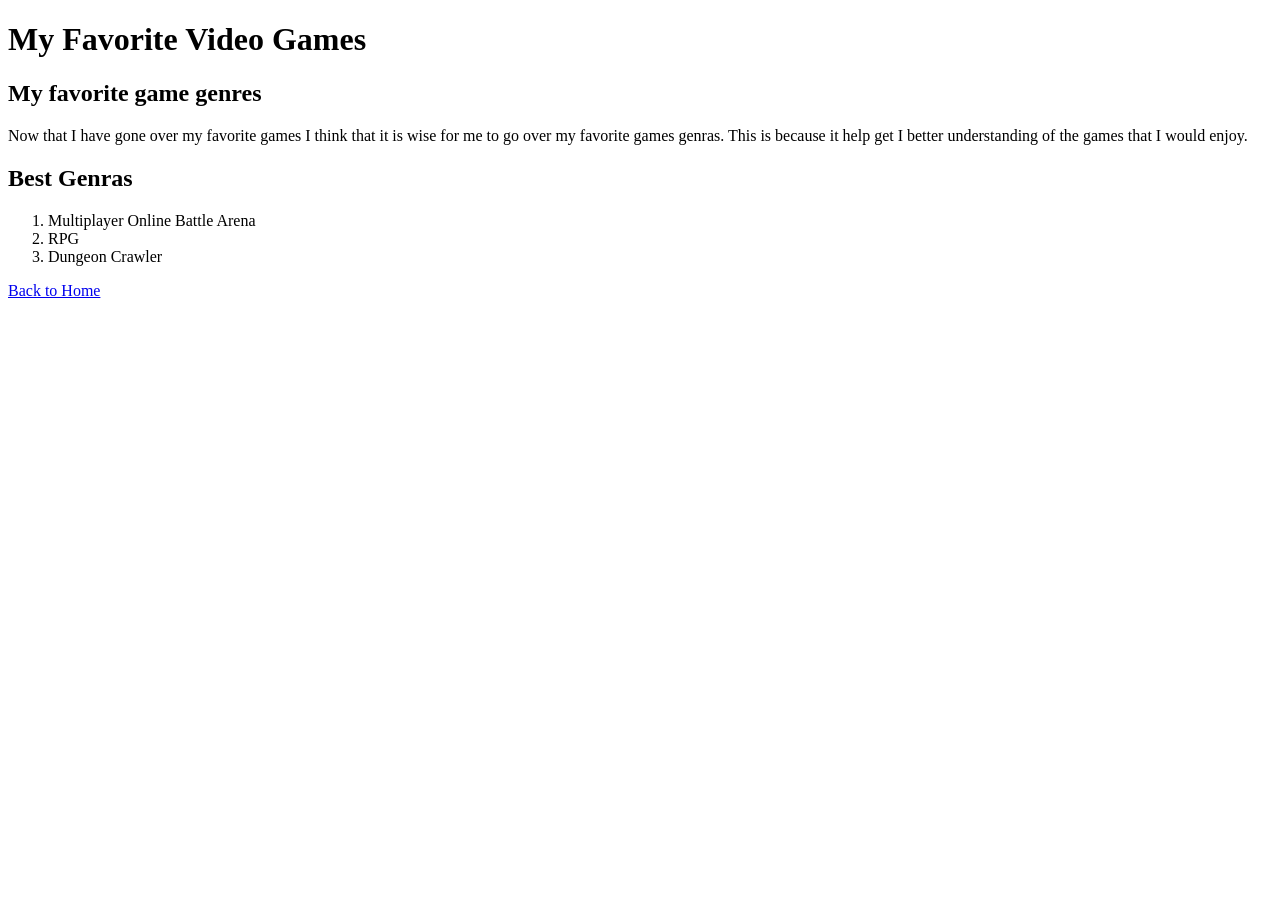
==== page2.html @ 1a66d07c "finished page 2" ====
<!DOCTYPE html>
<html lang="en">
<head>
  <meta charset="UTF-8">
  <title>My Favorite Video Games - Page 2</title>
</head>
<body>

  <header>
    <h1>My Favorite Video Games</h1>
  </header>

  <main>

    <section>
      <h2>My favorite game genres</h2>
      <p>Now that I have gone over my favorite games I think that it is wise for me to go over my favorite games genras. This is because it help get I better understanding of the games that I would enjoy.  </p>
    </section>

    <section>
      <h2>Best Genras</h2>
      <ol>
        <li>Multiplayer Online Battle Arena </li>
        <li>RPG</li>
        <li>Dungeon Crawler</li>
      </ol>
    </section>

  </main>

  <footer>
    <a href="index.html">Back to Home</a>
  </footer>

</body>
</html>
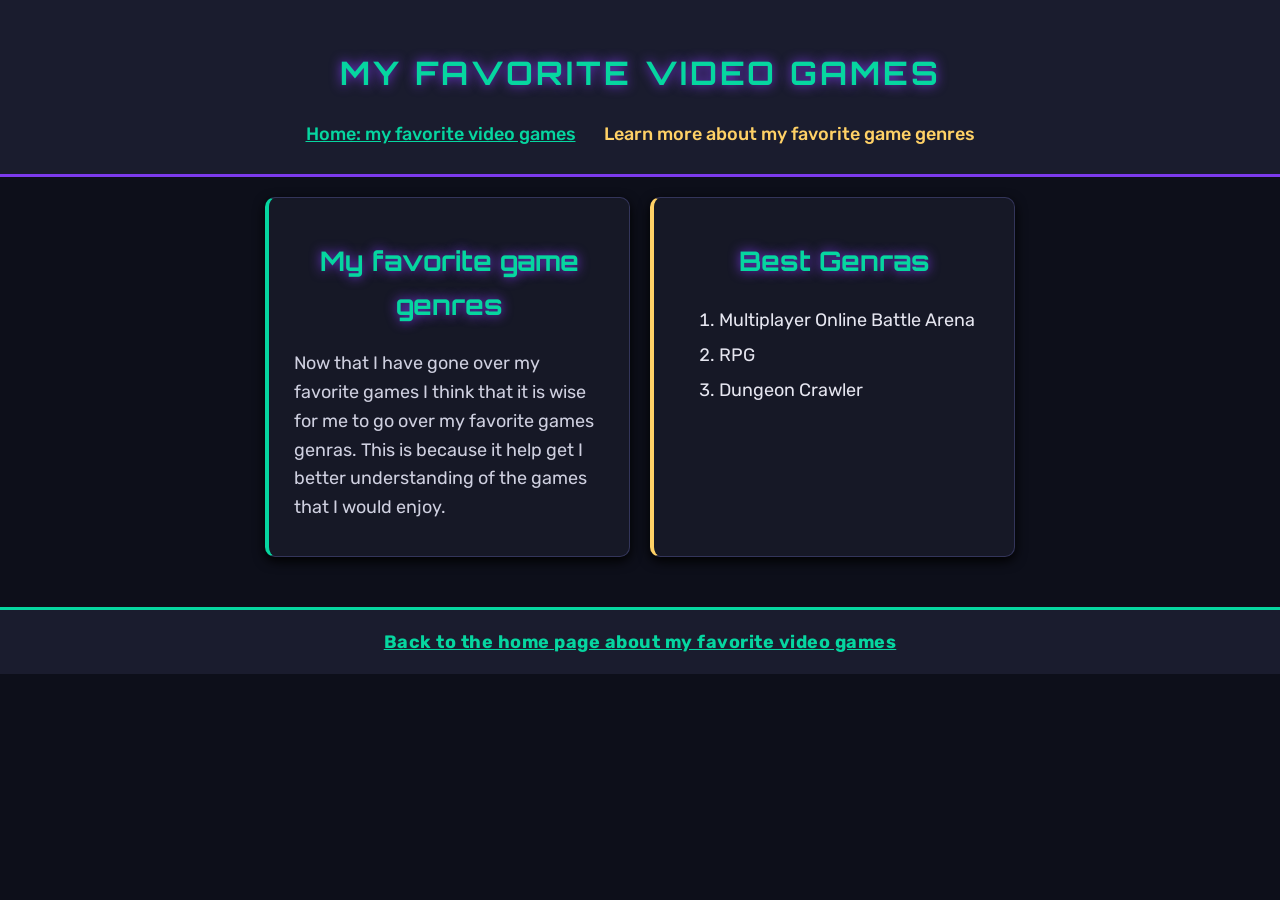
==== commit 1ec3caac: "Added accasablity features and improved readability of the website" ====
--- a/page2.html
+++ b/page2.html
@@ -2,34 +2,44 @@
 <html lang="en">
 <head>
   <meta charset="UTF-8">
+  <meta name="viewport" content="width=device-width, initial-scale=1">
   <title>My Favorite Video Games - Page 2</title>
+  <link rel="stylesheet" href="./css/style.css" />
 </head>
 <body>
 
   <header>
-    <h1>My Favorite Video Games</h1>
+    <h1 class="page-title">My Favorite Video Games</h1>
+    <nav aria-label="Main navigation">
+      <a class="nav-link" href="index.html">Home: my favorite video games</a>
+      <a class="nav-link" href="page2.html" aria-current="page">Learn more about my favorite game genres</a>
+    </nav>
   </header>
 
   <main>
 
-    <section>
-      <h2>My favorite game genres</h2>
-      <p>Now that I have gone over my favorite games I think that it is wise for me to go over my favorite games genras. This is because it help get I better understanding of the games that I would enjoy.  </p>
-    </section>
+    <div class="flex-container">
 
-    <section>
-      <h2>Best Genras</h2>
-      <ol>
-        <li>Multiplayer Online Battle Arena </li>
-        <li>RPG</li>
-        <li>Dungeon Crawler</li>
-      </ol>
-    </section>
+      <section id="genre-intro" class="content-section" aria-labelledby="genre-intro-heading">
+        <h2 id="genre-intro-heading">My favorite game genres</h2>
+        <p>Now that I have gone over my favorite games I think that it is wise for me to go over my favorite games genras. This is because it help get I better understanding of the games that I would enjoy.  </p>
+      </section>
+
+      <section id="best-genres" class="content-section" aria-labelledby="best-genres-heading">
+        <h2 id="best-genres-heading">Best Genras</h2>
+        <ol>
+          <li>Multiplayer Online Battle Arena </li>
+          <li>RPG</li>
+          <li>Dungeon Crawler</li>
+        </ol>
+      </section>
+
+    </div>
 
   </main>
 
   <footer>
-    <a href="index.html">Back to Home</a>
+    <a class="footer-link" href="index.html">Back to the home page about my favorite video games</a>
   </footer>
 
 </body>
--- a/css/style.css
+++ b/css/style.css
@@ -0,0 +1,212 @@
+@import url('https://fonts.googleapis.com/css2?family=Orbitron:wght@500;700;900&family=Rubik:wght@400;500&display=swap');
+body {
+  background-color: #0d0f1a;
+  font-family: "Rubik", Verdana, Arial, sans-serif;
+  font-size: 18px;
+  line-height: 1.6;
+  margin: 0;
+  color: #e6e6f0;
+}
+
+h1 {
+  text-align: center;
+  font-family: "Orbitron", "Trebuchet MS", sans-serif;
+  color: #06d6a0;
+  text-shadow: 0 0 12px #7c3aed;
+}
+
+h2 {
+  text-align: center;
+  font-family: "Orbitron", "Trebuchet MS", sans-serif;
+  color: #06d6a0;
+  text-shadow: 0 0 12px #7c3aed;
+}
+
+p {
+  text-align: left;
+  max-width: 700px;
+  margin: 0.75em auto;
+  color: #cfd0e0;
+}
+
+ul {
+  max-width: 700px;
+  margin: 0.75em auto;
+}
+
+ol {
+  max-width: 700px;
+  margin: 0.75em auto;
+}
+
+li {
+  margin-bottom: 6px;
+}
+
+img {
+  display: block;
+  margin: 0 auto;
+  border-radius: 10px;
+  border: 2px solid #7c3aed;
+  box-shadow: 0 0 20px #7c3aed;
+  max-width: 100%;
+  height: auto;
+}
+
+header {
+  background-color: #1a1c2e;
+  border-bottom: 3px solid #7c3aed;
+  padding: 25px 0;
+}
+
+/* Navigation links in the header (contrast 8.9:1 on the header background) */
+nav {
+  display: flex;
+  flex-wrap: wrap;
+  justify-content: center;
+  gap: 10px 28px;
+  padding: 0 16px;
+}
+
+.nav-link {
+  color: #06d6a0;
+  text-decoration: underline;
+  font-weight: 500;
+}
+
+.nav-link[aria-current="page"] {
+  color: #ffd166;
+  text-decoration: none;
+}
+
+/* Visible keyboard focus for every link */
+a:focus-visible {
+  outline: 3px solid #ffd166;
+  outline-offset: 3px;
+  border-radius: 3px;
+}
+
+footer {
+  background-color: #1a1c2e;
+  border-top: 3px solid #06d6a0;
+  color: #cfd0e0;
+  text-align: center;
+  padding: 18px 0;
+  margin-top: 30px;
+}
+
+/* Used on both <h1> tags (index.html and page2.html) */
+.page-title {
+  letter-spacing: 3px;
+  text-transform: uppercase;
+  font-size: 1.8em;
+}
+
+/* Used on every <section> across both pages */
+.content-section {
+  background-color: #161826;
+  border: 1px solid #33355a;
+  border-left: 4px solid #7c3aed;
+  border-radius: 10px;
+  padding: 20px 25px;
+  margin: 20px auto;
+  max-width: 750px;
+  box-shadow: 0 4px 12px #000000;
+  flex: 1 1 300px;
+}
+
+/* Used on the footer link on both pages */
+.footer-link {
+  color: #06d6a0;
+  text-decoration: underline;
+  font-weight: bold;
+  letter-spacing: 0.5px;
+}
+
+
+#intro {
+  border-left-color: #06d6a0;
+}
+
+#recommendations {
+  border-left-color: #ffd166;
+}
+
+#game-image {
+  border-left-color: #ef476f;
+  text-align: center;
+}
+
+#genre-intro {
+  border-left-color: #06d6a0;
+}
+
+#best-genres {
+  border-left-color: #ffd166;
+}
+
+.flex-container {
+  display: flex;
+  flex-wrap: wrap;
+  gap: 20px;
+  max-width: 750px;
+  margin: 0 auto;
+  align-items: stretch;
+}
+
+/* ---------- Responsive: phones and small tablets (600px and narrower) ---------- */
+@media (max-width: 600px) {
+  body {
+    font-size: 16px;
+  }
+
+  header {
+    padding: 16px 0;
+  }
+
+  .page-title {
+    font-size: 1.3em;
+    letter-spacing: 1px;
+    margin: 0 12px 12px;
+  }
+
+  h2 {
+    font-size: 1.2em;
+  }
+
+  /* Stack the nav links and make them easy to tap */
+  nav {
+    flex-direction: column;
+    align-items: center;
+    gap: 4px;
+  }
+
+  .nav-link {
+    padding: 10px 8px;
+    text-align: center;
+  }
+
+  /* Single column with side margins instead of side-by-side cards */
+  .flex-container {
+    flex-direction: column;
+    flex-wrap: nowrap;
+    gap: 12px;
+    padding: 0 12px;
+  }
+
+  /* flex-basis 300px would become a minimum height in a column layout, so reset it */
+  .content-section {
+    flex: 0 1 auto;
+    margin: 0;
+    padding: 14px 16px;
+  }
+
+  img {
+    box-shadow: 0 0 10px #7c3aed;
+  }
+
+  footer {
+    padding: 14px 12px;
+    margin-top: 20px;
+  }
+}
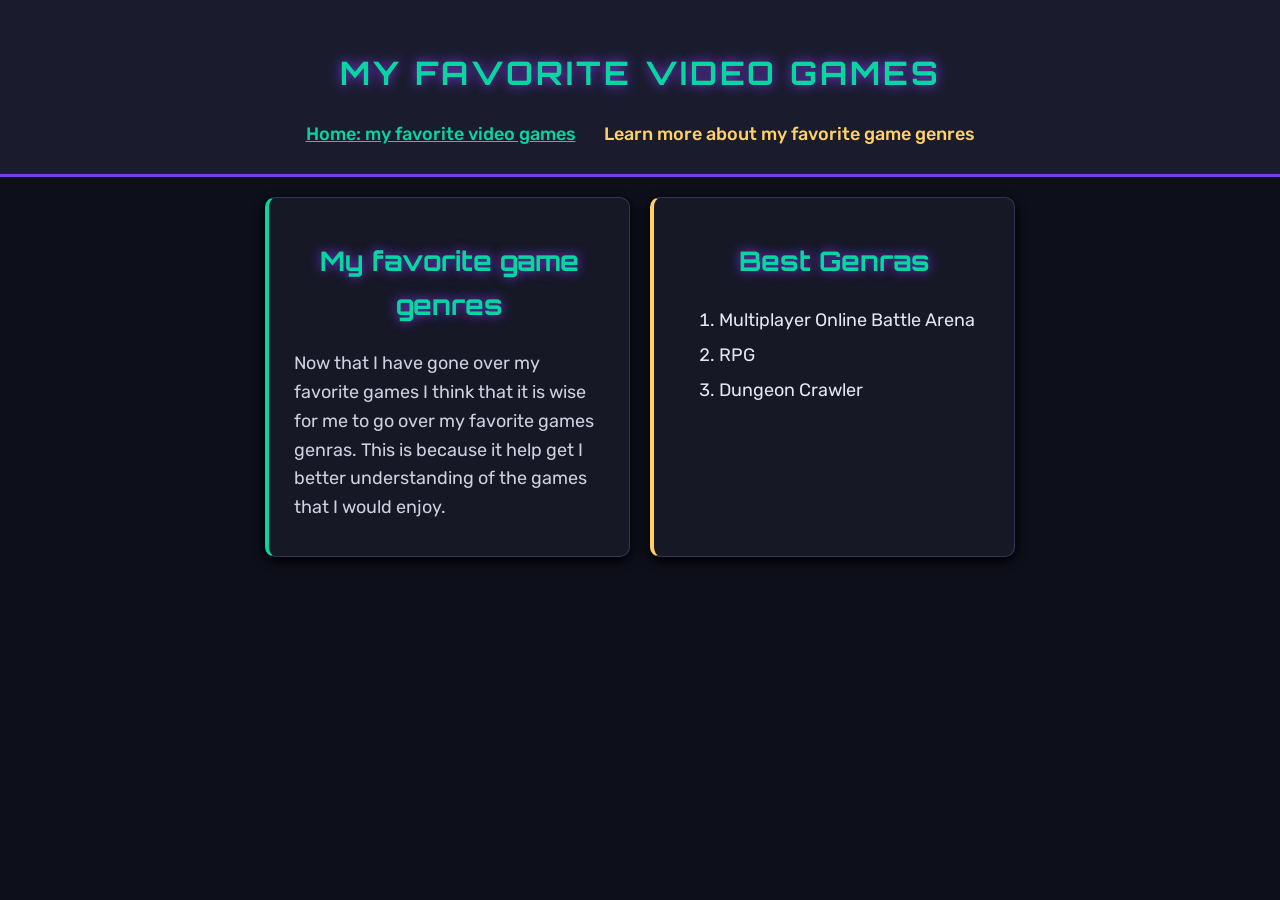
==== commit 0ae94b5a: "fixed issues that were brougt up from the audit" ====
--- a/page2.html
+++ b/page2.html
@@ -37,10 +37,6 @@
     </div>
 
   </main>
-
-  <footer>
-    <a class="footer-link" href="index.html">Back to the home page about my favorite video games</a>
-  </footer>
-
+  
 </body>
 </html>
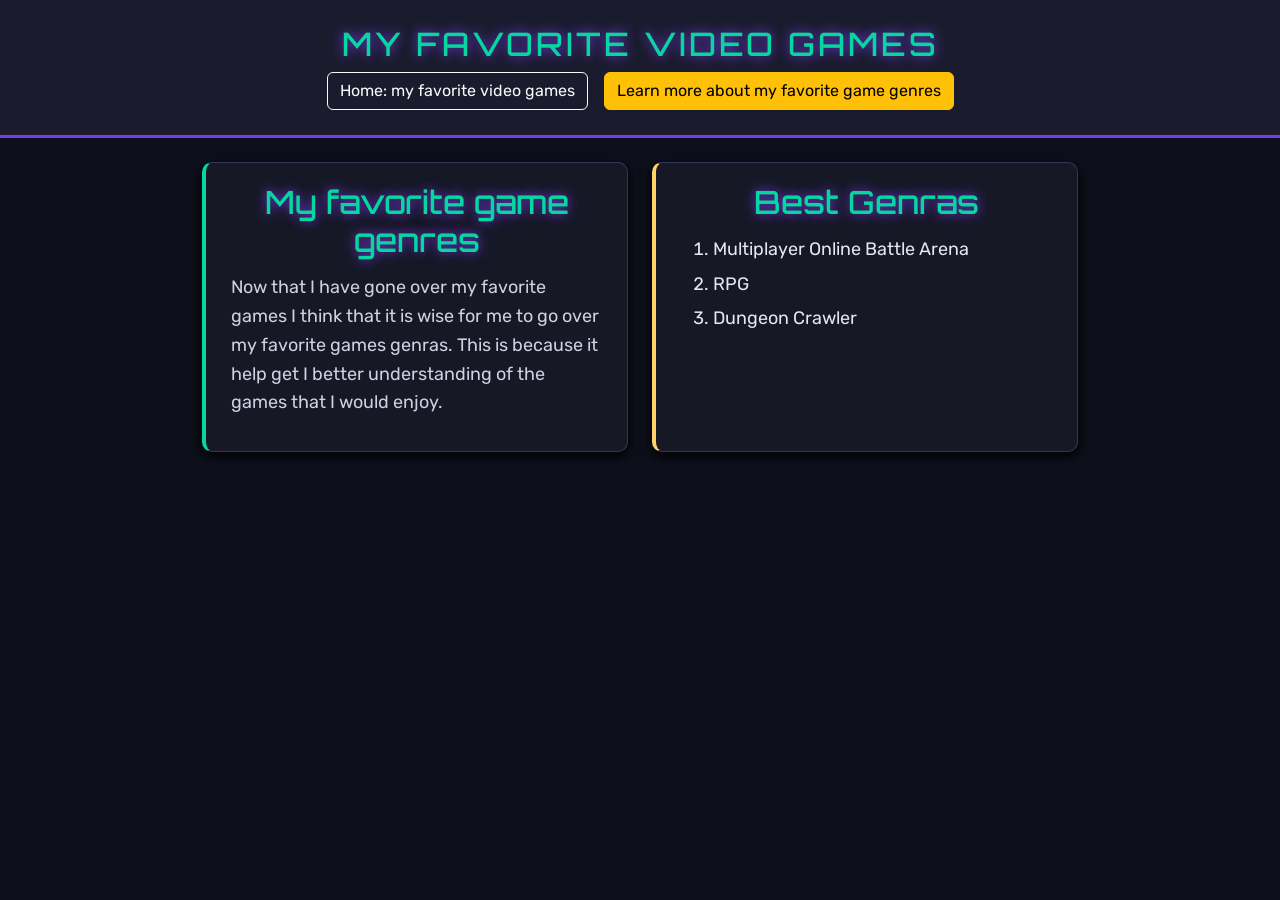
==== commit 74c852db: "added initial bootstrap changes and improvments" ====
--- a/page2.html
+++ b/page2.html
@@ -4,6 +4,7 @@
   <meta charset="UTF-8">
   <meta name="viewport" content="width=device-width, initial-scale=1">
   <title>My Favorite Video Games - Page 2</title>
+<link href="https://cdn.jsdelivr.net/npm/bootstrap@5.3.3/dist/css/bootstrap.min.css" rel="stylesheet">
   <link rel="stylesheet" href="./css/style.css" />
 </head>
 <body>
@@ -11,28 +12,32 @@
   <header>
     <h1 class="page-title">My Favorite Video Games</h1>
     <nav aria-label="Main navigation">
-      <a class="nav-link" href="index.html">Home: my favorite video games</a>
-      <a class="nav-link" href="page2.html" aria-current="page">Learn more about my favorite game genres</a>
+      <a class="btn btn-outline-light" href="index.html">Home: my favorite video games</a>
+      <a class="btn btn-warning" href="page2.html" aria-current="page">Learn more about my favorite game genres</a>
     </nav>
   </header>
 
-  <main>
+  <main class="container my-4">
 
-    <div class="flex-container">
+    <div class="row g-4">
 
-      <section id="genre-intro" class="content-section" aria-labelledby="genre-intro-heading">
-        <h2 id="genre-intro-heading">My favorite game genres</h2>
-        <p>Now that I have gone over my favorite games I think that it is wise for me to go over my favorite games genras. This is because it help get I better understanding of the games that I would enjoy.  </p>
-      </section>
+      <div class="col-12 col-md-6">
+        <section id="genre-intro" class="content-section h-100" aria-labelledby="genre-intro-heading">
+          <h2 id="genre-intro-heading">My favorite game genres</h2>
+          <p>Now that I have gone over my favorite games I think that it is wise for me to go over my favorite games genras. This is because it help get I better understanding of the games that I would enjoy.  </p>
+        </section>
+      </div>
 
-      <section id="best-genres" class="content-section" aria-labelledby="best-genres-heading">
-        <h2 id="best-genres-heading">Best Genras</h2>
-        <ol>
-          <li>Multiplayer Online Battle Arena </li>
-          <li>RPG</li>
-          <li>Dungeon Crawler</li>
-        </ol>
-      </section>
+      <div class="col-12 col-md-6">
+        <section id="best-genres" class="content-section h-100" aria-labelledby="best-genres-heading">
+          <h2 id="best-genres-heading">Best Genras</h2>
+          <ol>
+            <li>Multiplayer Online Battle Arena </li>
+            <li>RPG</li>
+            <li>Dungeon Crawler</li>
+          </ol>
+        </section>
+      </div>
 
     </div>
 
--- a/css/style.css
+++ b/css/style.css
@@ -59,27 +59,14 @@
   padding: 25px 0;
 }
 
-/* Navigation links in the header (contrast 8.9:1 on the header background) */
 nav {
   display: flex;
   flex-wrap: wrap;
   justify-content: center;
-  gap: 10px 28px;
+  gap: 10px 16px;
   padding: 0 16px;
 }
 
-.nav-link {
-  color: #06d6a0;
-  text-decoration: underline;
-  font-weight: 500;
-}
-
-.nav-link[aria-current="page"] {
-  color: #ffd166;
-  text-decoration: none;
-}
-
-/* Visible keyboard focus for every link */
 a:focus-visible {
   outline: 3px solid #ffd166;
   outline-offset: 3px;
@@ -95,34 +82,32 @@
   margin-top: 30px;
 }
 
-/* Used on both <h1> tags (index.html and page2.html) */
 .page-title {
   letter-spacing: 3px;
   text-transform: uppercase;
   font-size: 1.8em;
 }
 
-/* Used on every <section> across both pages */
+main.container {
+  max-width: 900px;
+}
+
 .content-section {
   background-color: #161826;
   border: 1px solid #33355a;
   border-left: 4px solid #7c3aed;
   border-radius: 10px;
   padding: 20px 25px;
-  margin: 20px auto;
-  max-width: 750px;
+  margin: 0;
   box-shadow: 0 4px 12px #000000;
-  flex: 1 1 300px;
 }
 
-/* Used on the footer link on both pages */
 .footer-link {
   color: #06d6a0;
   text-decoration: underline;
   font-weight: bold;
   letter-spacing: 0.5px;
 }
-
 
 #intro {
   border-left-color: #06d6a0;
@@ -145,16 +130,6 @@
   border-left-color: #ffd166;
 }
 
-.flex-container {
-  display: flex;
-  flex-wrap: wrap;
-  gap: 20px;
-  max-width: 750px;
-  margin: 0 auto;
-  align-items: stretch;
-}
-
-/* ---------- Responsive: phones and small tablets (600px and narrower) ---------- */
 @media (max-width: 600px) {
   body {
     font-size: 16px;
@@ -174,30 +149,13 @@
     font-size: 1.2em;
   }
 
-  /* Stack the nav links and make them easy to tap */
   nav {
     flex-direction: column;
     align-items: center;
-    gap: 4px;
+    gap: 8px;
   }
 
-  .nav-link {
-    padding: 10px 8px;
-    text-align: center;
-  }
-
-  /* Single column with side margins instead of side-by-side cards */
-  .flex-container {
-    flex-direction: column;
-    flex-wrap: nowrap;
-    gap: 12px;
-    padding: 0 12px;
-  }
-
-  /* flex-basis 300px would become a minimum height in a column layout, so reset it */
   .content-section {
-    flex: 0 1 auto;
-    margin: 0;
     padding: 14px 16px;
   }
 
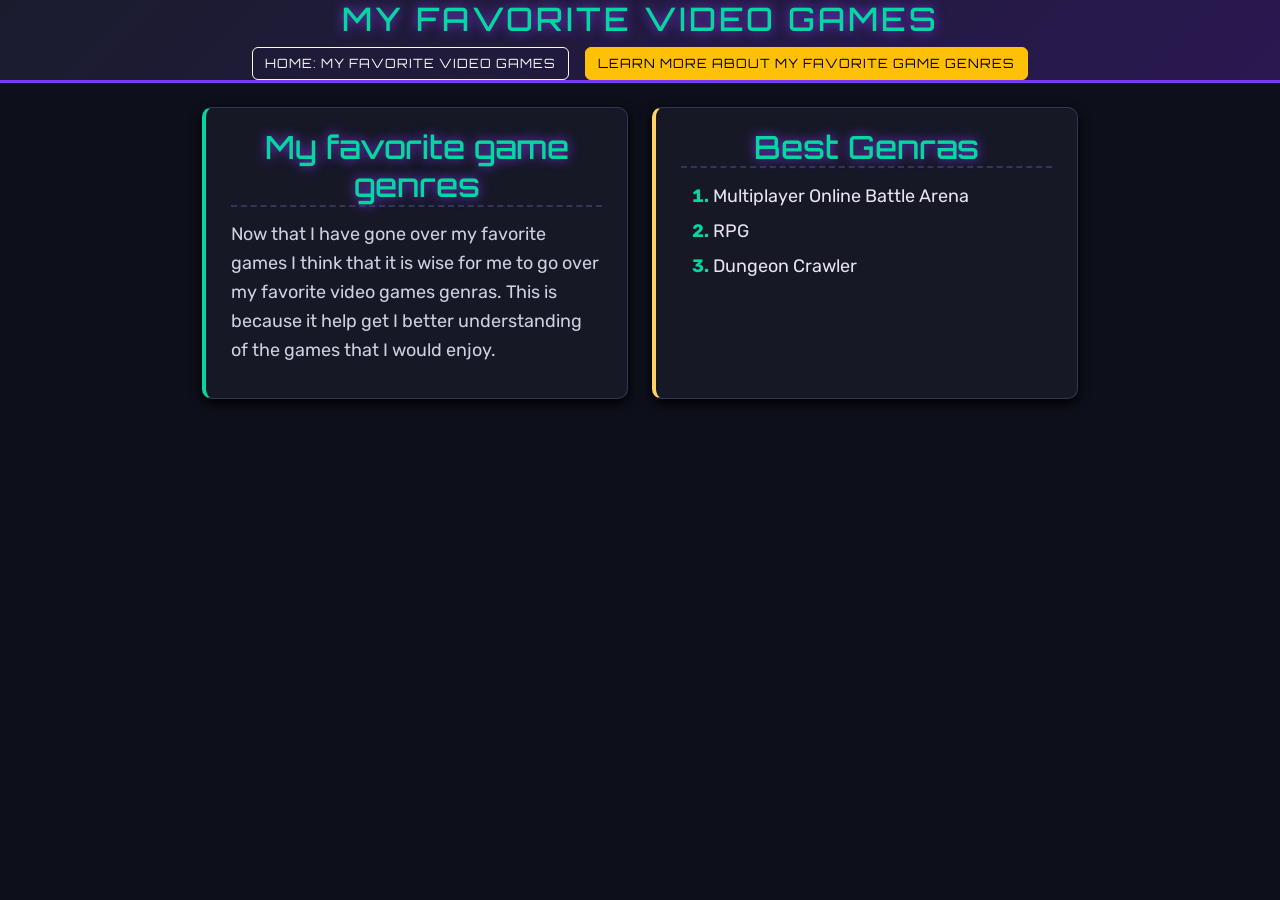
==== commit 5e789848: "final polish beforedeployment" ====
--- a/page2.html
+++ b/page2.html
@@ -24,7 +24,7 @@
       <div class="col-12 col-md-6">
         <section id="genre-intro" class="content-section h-100" aria-labelledby="genre-intro-heading">
           <h2 id="genre-intro-heading">My favorite game genres</h2>
-          <p>Now that I have gone over my favorite games I think that it is wise for me to go over my favorite games genras. This is because it help get I better understanding of the games that I would enjoy.  </p>
+          <p>Now that I have gone over my favorite games I think that it is wise for me to go over my favorite video games genras. This is because it help get I better understanding of the games that I would enjoy.  </p>
         </section>
       </div>
 
--- a/css/style.css
+++ b/css/style.css
@@ -20,6 +20,8 @@
   font-family: "Orbitron", "Trebuchet MS", sans-serif;
   color: #06d6a0;
   text-shadow: 0 0 12px #7c3aed;
+  padding-bottom; 0.4em;
+  border-bottom: 2px dashed #33355a;
 }
 
 p {
@@ -43,6 +45,12 @@
   margin-bottom: 6px;
 }
 
+li::marker {
+  color: #06d6a0;
+  font-weight: bold;
+}
+
+
 img {
   display: block;
   margin: 0 auto;
@@ -54,16 +62,18 @@
 }
 
 header {
-  background-color: #1a1c2e;
+  background:linear-gradient(135deg, #1a1c2e 0%, #2a1850 100%);
   border-bottom: 3px solid #7c3aed;
-  padding: 25px 0;
 }
 
-nav {
+header nav {
   display: flex;
   flex-wrap: wrap;
   justify-content: center;
+  align-items: center;
   gap: 10px 16px;
+  width: 100%;
+  margin: 0 auto;
   padding: 0 16px;
 }
 
@@ -71,15 +81,6 @@
   outline: 3px solid #ffd166;
   outline-offset: 3px;
   border-radius: 3px;
-}
-
-footer {
-  background-color: #1a1c2e;
-  border-top: 3px solid #06d6a0;
-  color: #cfd0e0;
-  text-align: center;
-  padding: 18px 0;
-  margin-top: 30px;
 }
 
 .page-title {
@@ -100,13 +101,24 @@
   padding: 20px 25px;
   margin: 0;
   box-shadow: 0 4px 12px #000000;
+  transition: transform 0.2s ease, box-shadow 0.2s ease;
 }
 
-.footer-link {
-  color: #06d6a0;
-  text-decoration: underline;
-  font-weight: bold;
-  letter-spacing: 0.5px;
+.content-section:hover {
+  transform: translateY(-4px);
+  box-shadow: 0 8px 20px #7c3aed;
+}
+
+.btn {
+  font-family: "Orbitron", "Trebuchet MS", sans-serif;
+  font-size: 0.8rem;
+  letter-spacing: 1px;
+  text-transform: uppercase;
+  transition: box-shadow 0.2s ease;
+}
+
+.btn:hover {
+  box-shadow: 0 0 14px #7c3aed;
 }
 
 #intro {
@@ -135,10 +147,6 @@
     font-size: 16px;
   }
 
-  header {
-    padding: 16px 0;
-  }
-
   .page-title {
     font-size: 1.3em;
     letter-spacing: 1px;
@@ -149,12 +157,6 @@
     font-size: 1.2em;
   }
 
-  nav {
-    flex-direction: column;
-    align-items: center;
-    gap: 8px;
-  }
-
   .content-section {
     padding: 14px 16px;
   }
@@ -162,9 +164,4 @@
   img {
     box-shadow: 0 0 10px #7c3aed;
   }
-
-  footer {
-    padding: 14px 12px;
-    margin-top: 20px;
-  }
-}+}
